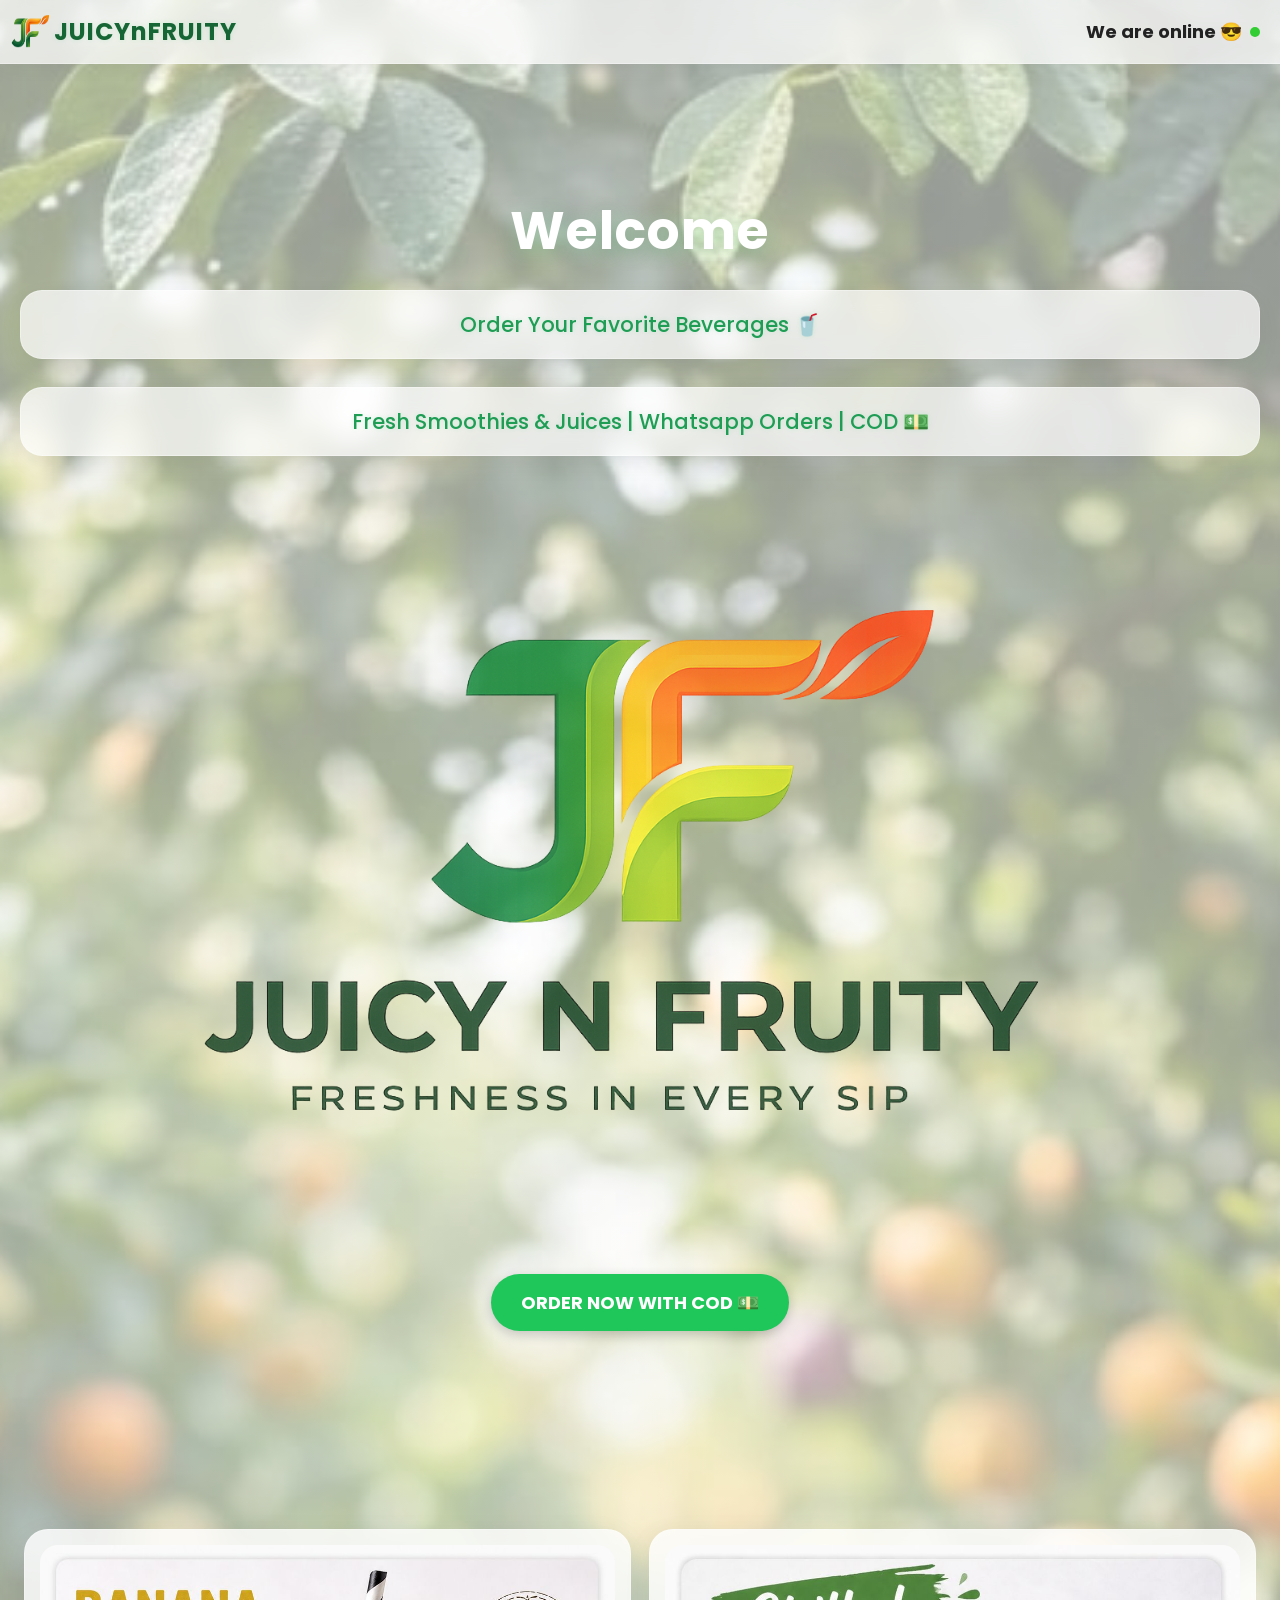
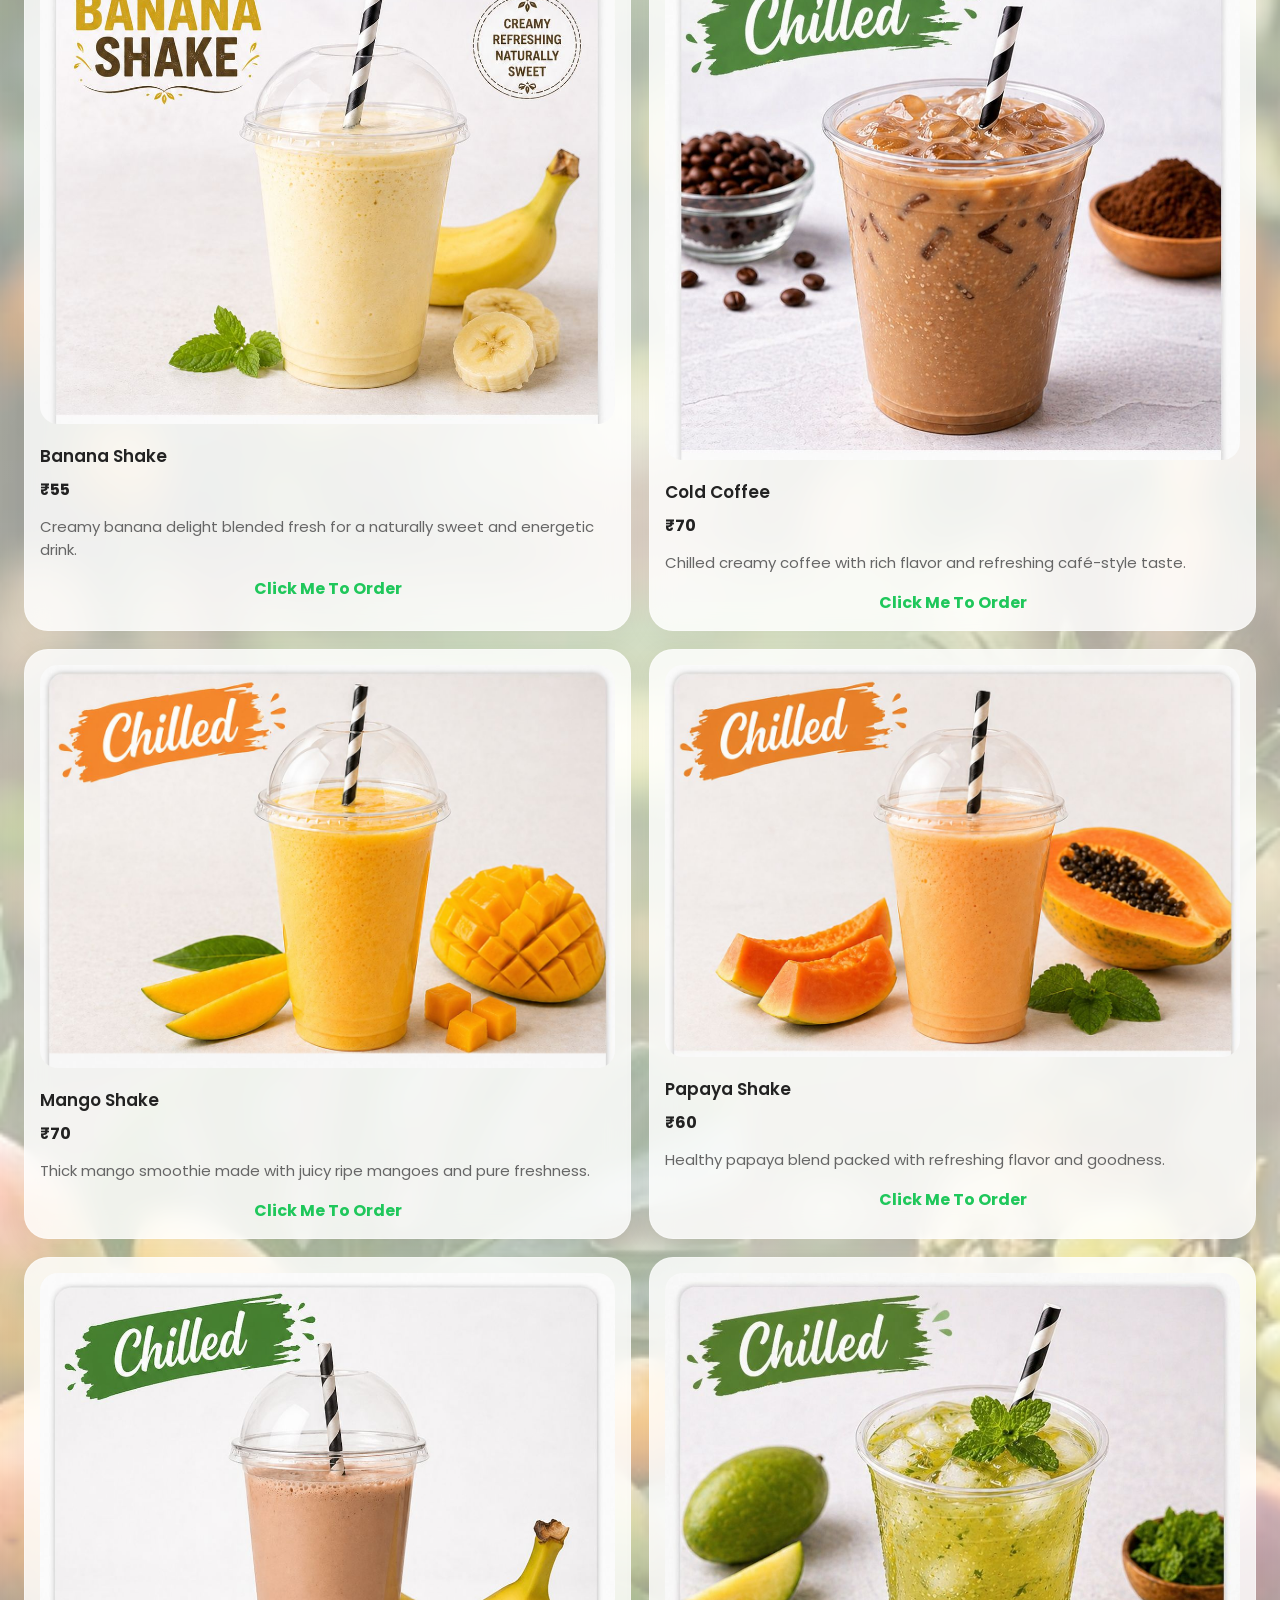
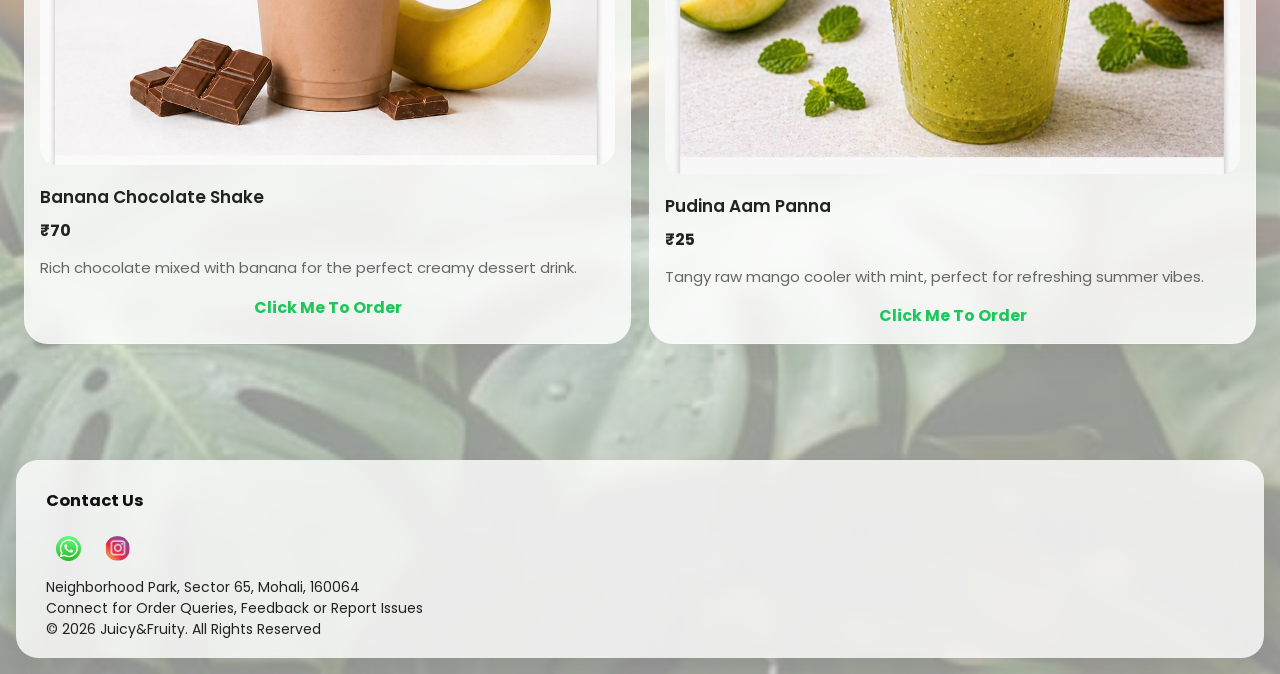
==== index.html @ a8dec579 "Update index.html" ====
<!DOCTYPE html>
<html lang="en">

<head>
  <meta charset="UTF-8" />
  <meta name="viewport" content="width=device-width, initial-scale=1.0" />

  <title>JuicynFruity</title>

  <link rel="icon" type="image/png" href="w.png">
  <link rel="stylesheet" type="text/css" href="page.css">

  <style>

    .hero-order-btn{
      display:inline-block;
      margin-top:20px;
      padding:15px 30px;
      background:#1fc75b;
      color:white;
      text-decoration:none;
      border-radius:40px;
      font-size:18px;
      font-weight:bold;
      transition:0.3s;
      box-shadow:0 4px 12px rgba(0,0,0,0.2);
    }

    .hero-order-btn:hover{
      background:#17ae4c;
      transform:scale(1.04);
    }

    .product-card{
      cursor:pointer;
      transition:0.3s;
    }

    .product-card:hover{
      transform:translateY(-6px);
    }

    .product-description{
      color:#666;
      font-size:15px;
      line-height:1.5;
      margin:10px 0;
    }

    .click-order{
      margin-top:15px;
      color:#1fc75b;
      font-weight:bold;
      text-align:center;
      font-size:16px;
    }

  </style>
</head>



<body>

  <!-- ===== Navbar ===== -->
  <header class="navbar">

    <a href="index.html">

      <img src="w.png" alt="Logo" class="logo-img">

      <h1 class="logo">JUICYnFRUITY</h1>

    </a>

    <nav class="nav-links">

      <h3>
        <span id="typing-test"></span>
        <span class="dot" id="dot"></span>
      </h3>

    </nav>

  </header>





  <!-- ===== Hero Section ===== -->
  <section class="hero">

    <div class="hero-content">

      <h2>Welcome</h2>

      <p>
        Order Your Favorite Beverages 🥤
      </p>

      <p>
        Fresh Smoothies & Juices |
        Whatsapp Orders |
        COD 💵
      </p>

      <div>
        <img src="mm.jpeg" alt="">
      </div>

      <!-- ORDER BUTTON AFTER LOGO -->
</br>
      <a href="/order/indexorderpage.html"      class="hero-order-btn"> ORDER NOW WITH COD 💵 </a>

    </div>

  </section>





  <!-- ===== Products Section ===== -->
  <main class="products-container">



    <!-- Banana Shake -->
    <div class="product-card"
         onclick="window.location.href='/order/indexorderpage.html'">

      <img src="banana.jpeg" alt="Banana Shake" />

      <h3>Banana Shake</h3>

      <p class="price">₹55</p>

      <p class="product-description">

        Creamy banana delight blended fresh
        for a naturally sweet and energetic drink.

      </p>

      <div class="click-order">

        Click Me To Order

      </div>

    </div>





    <!-- Cold Coffee -->
    <div class="product-card"
         onclick="window.location.href='/order/indexorderpage.html'">

      <img src="coldcoff.jpeg" alt="Cold Coffee" />

      <h3>Cold Coffee</h3>

      <p class="price">₹70</p>

      <p class="product-description">

        Chilled creamy coffee with rich flavor
        and refreshing café-style taste.

      </p>

      <div class="click-order">

        Click Me To Order

      </div>

    </div>





    <!-- Mango Shake -->
    <div class="product-card"
         onclick="window.location.href='/order/indexorderpage.html'">

      <img src="mango.jpeg" alt="Mango Shake" />

      <h3>Mango Shake</h3>

      <p class="price">₹70</p>

      <p class="product-description">

        Thick mango smoothie made with juicy
        ripe mangoes and pure freshness.

      </p>

      <div class="click-order">

        Click Me To Order

      </div>

    </div>





    <!-- Papaya Shake -->
    <div class="product-card"
         onclick="window.location.href='/order/indexorderpage.html'">

      <img src="papaya.jpeg" alt="Papaya Shake" />

      <h3>Papaya Shake</h3>

      <p class="price">₹60</p>

      <p class="product-description">

        Healthy papaya blend packed with
        refreshing flavor and goodness.

      </p>

      <div class="click-order">

        Click Me To Order

      </div>

    </div>





    <!-- Banana Chocolate Shake -->
    <div class="product-card"
         onclick="window.location.href='/order/indexorderpage.html'">

      <img src="chobanana.jpeg"
           alt="Banana Chocolate Shake" />

      <h3>Banana Chocolate Shake</h3>

      <p class="price">₹70</p>

      <p class="product-description">

        Rich chocolate mixed with banana
        for the perfect creamy dessert drink.

      </p>

      <div class="click-order">

        Click Me To Order

      </div>

    </div>





    <!-- Pudina Aam Panna -->
    <div class="product-card"
         onclick="window.location.href='/order/indexorderpage.html'">

      <img src="aam.jpeg"
           alt="Pudina Aam Panna" />

      <h3>Pudina Aam Panna</h3>

      <p class="price">₹25</p>

      <p class="product-description">

        Tangy raw mango cooler with mint,
        perfect for refreshing summer vibes.

      </p>

      <div class="click-order">

        Click Me To Order

      </div>

    </div>

  </main>






  <!-- ===== Footer ===== -->
  <footer>

    <div class="contact">

      <h3>Contact Us</h3>

      <a href="https://wa.me/9045469325">

        <img src="imae.png" alt="WhatsApp">

      </a>

      <a href="https://www.instagram.com/juicy.n.fruity?igsh=MWZiY3Z0aW5xc28zOA==">

        <img src="image.png" alt="Instagram">

      </a>

      <p>

        Neighborhood Park,
        Sector 65,
        Mohali,
        160064

        <br>

        Connect for Order Queries,
        Feedback or Report Issues

      </p>

      <p>

        © 2026 Juicy&Fruity.
        All Rights Reserved

      </p>

    </div>

  </footer>

  <script src="animation.js"></script>

</body>

</html>
---- page.css ----
/* ===== GOOGLE FONT ===== */
@import url('https://fonts.googleapis.com/css2?family=Poppins:wght@300;400;500;600;700&display=swap');

/* ===== RESET ===== */
*{
  margin:0;
  padding:0;
  box-sizing:border-box;

  font-family:"Poppins",sans-serif;

  transition:
    background 0.25s ease,
    transform 0.25s ease,
    box-shadow 0.25s ease;
}

html{
  scroll-behavior:smooth;
}

body{
  background:
    linear-gradient(
      rgba(255,255,255,0.58),
      rgba(255,255,255,0.58)
    ),
    url("bacl.jpeg?v=3");

  background-size:cover;
  background-position:center;
  background-repeat:no-repeat;
  background-attachment:scroll;

  color:#222;

  width:100%;
  min-height:100vh;

  overflow-x:hidden;
}

header,a{
  text-decoration:none;
}

/* ===== NAVBAR ===== */

.navbar{

  background:rgba(255,255,255,0.72);

  backdrop-filter:blur(12px);

  padding:14px 20px;

  display:flex;

  justify-content:space-between;

  align-items:center;

  border-bottom:1px solid rgba(255,255,255,0.3);

  box-shadow:
    0 4px 20px rgba(0,0,0,0.04);

  position:sticky;

  top:0;

  z-index:100;
}

/* ===== LOGO ===== */

.logo-img{
  width:42px;
  height:36px;
  vertical-align:middle;
  margin-top:-12px;
  margin-left:-12px;
}

.logo{

  display:inline-block;

  font-size:24px;

  font-weight:700;

  color:#166534;

  font-family:"Poppins",sans-serif;

  letter-spacing:1px;

  text-shadow:
    0 0 5px rgba(34,197,94,0.15);
}

/* ===== ONLINE STATUS ===== */

.nav-links h3{
  display:flex;
  align-items:center;
  font-size:18px;
  color:#222;
}

.dot{
  display:inline-block;

  width:10px;
  height:10px;

  background:limegreen;

  border-radius:50%;

  margin-left:8px;

  animation:blink 1s ease-in-out infinite;
}

@keyframes blink{
  0%,100%{
    opacity:1;
  }

  50%{
    opacity:0.3;
  }
}

/* ===== HERO ===== */

.hero{
  text-align:center;
  padding:10% 20px;
}

.hero-content h2{

  font-size:52px;

  font-weight:700;

  color:white;

  text-align:center;

  margin-bottom:20px;

  letter-spacing:1px;

  text-shadow:
    0 4px 20px rgba(34,197,94,0.22);
}

.hero-content p{

  background:rgba(255,255,255,0.72);

  backdrop-filter:blur(10px);

  border:1px solid rgba(255,255,255,0.35);

  font-size:21px;

  margin-bottom:28px;

  padding:18px;

  border-radius:22px;

  color:#1F9D55;

  font-weight:500;

  text-shadow:
    0 0 5px rgba(34,197,94,0.15);

  box-shadow:
    0 8px 24px rgba(0,0,0,0.05);
}

.hero-content img{
  width:100%;
  margin-top:-9px;
  margin-bottom:-80px;
  opacity:0.88;
  border-radius:28px;
}

/* ===== PRODUCTS ===== */

.products-container{
  display:grid;

  grid-template-columns:repeat(2,1fr);

  gap:18px;

  padding:70px 24px 100px 24px;
}

.product-card{

  background:rgba(255,255,255,0.82);

  backdrop-filter:blur(12px);

  border:1px solid rgba(255,255,255,0.3);

  padding:15px;

  border-radius:24px;

  box-shadow:
    0 8px 30px rgba(0,0,0,0.06);
}

.product-card:hover{

  transform:
    translateY(-6px)
    scale(1.01);

  box-shadow:
    0 12px 30px rgba(34,197,94,0.12);
}

.product-card img{
  width:100%;
  border-radius:18px;
  margin-bottom:12px;
}

.product-card h3{
  font-size:17px;
  margin-bottom:8px;
  font-weight:600;
}

.price{
  font-size:16px;
  font-weight:700;
  margin-bottom:14px;
}

/* ===== BUTTONS ===== */

.btn{

  display:inline-block;

  width:100%;

  padding:13px;

  background:
    linear-gradient(
      135deg,
      #22c55e,
      #16a34a
    );

  color:white;

  border:none;

  border-radius:16px;

  font-size:16px;

  font-weight:600;

  cursor:pointer;

  text-align:center;

  text-decoration:none;

  box-shadow:
    0 8px 20px rgba(34,197,94,0.25);
}

.btn:hover{

  transform:scale(1.03);

  box-shadow:
    0 10px 24px rgba(34,197,94,0.32);
}

/* ===== INPUTS ===== */

.inp:focus{

  transform:translateY(-4px);

  border-color:#22c55e;

  box-shadow:
    0 4px 14px rgba(34,197,94,0.2);

  transition:0.3s ease;
}

/* ===== AUTH ===== */

.auth-container{
  display:flex;
  justify-content:center;
  align-items:center;
  min-height:80vh;
  padding:20px;
}

.auth-box{

  background:rgba(255,255,255,0.82);

  backdrop-filter:blur(10px);

  width:100%;

  max-width:420px;

  padding:25px;

  border-radius:24px;

  box-shadow:
    0 8px 24px rgba(0,0,0,0.06);
}

.auth-box h2{
  font-size:26px;
  margin-bottom:8px;
}

.auth-box p{
  margin-bottom:18px;
  color:#555;
  font-size:14px;
}

.auth-box label{
  display:block;
  font-size:14px;
  margin-bottom:6px;
  font-weight:500;
}

.auth-box input{
  width:100%;
  padding:12px;
  margin-bottom:15px;
  border:1px solid #ddd;
  border-radius:12px;
  outline:none;
  font-size:14px;
}

/* ===== FOOTER ===== */

.footer{

  text-align:center;

  padding:18px;

  background:rgba(255,255,255,0.72);

  backdrop-filter:blur(10px);

  margin-top:30px;

  box-shadow:
    0 -2px 10px rgba(0,0,0,0.05);
}

/* ===== CONTACT ===== */

.contact{

  background:rgba(255,255,255,0.8);

  backdrop-filter:blur(10px);

  font-size:14px;

  border-radius:22px;

  padding:18px 30px;

  margin:16px;

  box-shadow:
    0 8px 20px rgba(0,0,0,0.05);
}

.contact img{
  border-radius:50%;
  margin:10px;
  width:25px;
  height:25px;
}

.contact h3{
  color:#111;
  margin-bottom:13px;
  padding-top:10px;
}

/* ===== RESPONSIVE ===== */

@media(max-width:900px){

  .hero-content h2{
    font-size:42px;
  }

  .hero-content p{
    font-size:18px;
  }

  .products-container{
    gap:15px;
    padding:50px 18px 80px 18px;
  }

  .product-card{
    padding:12px;
  }

  .nav-links h3{
    font-size:16px;
  }

  .logo{
    font-size:20px;
  }
}
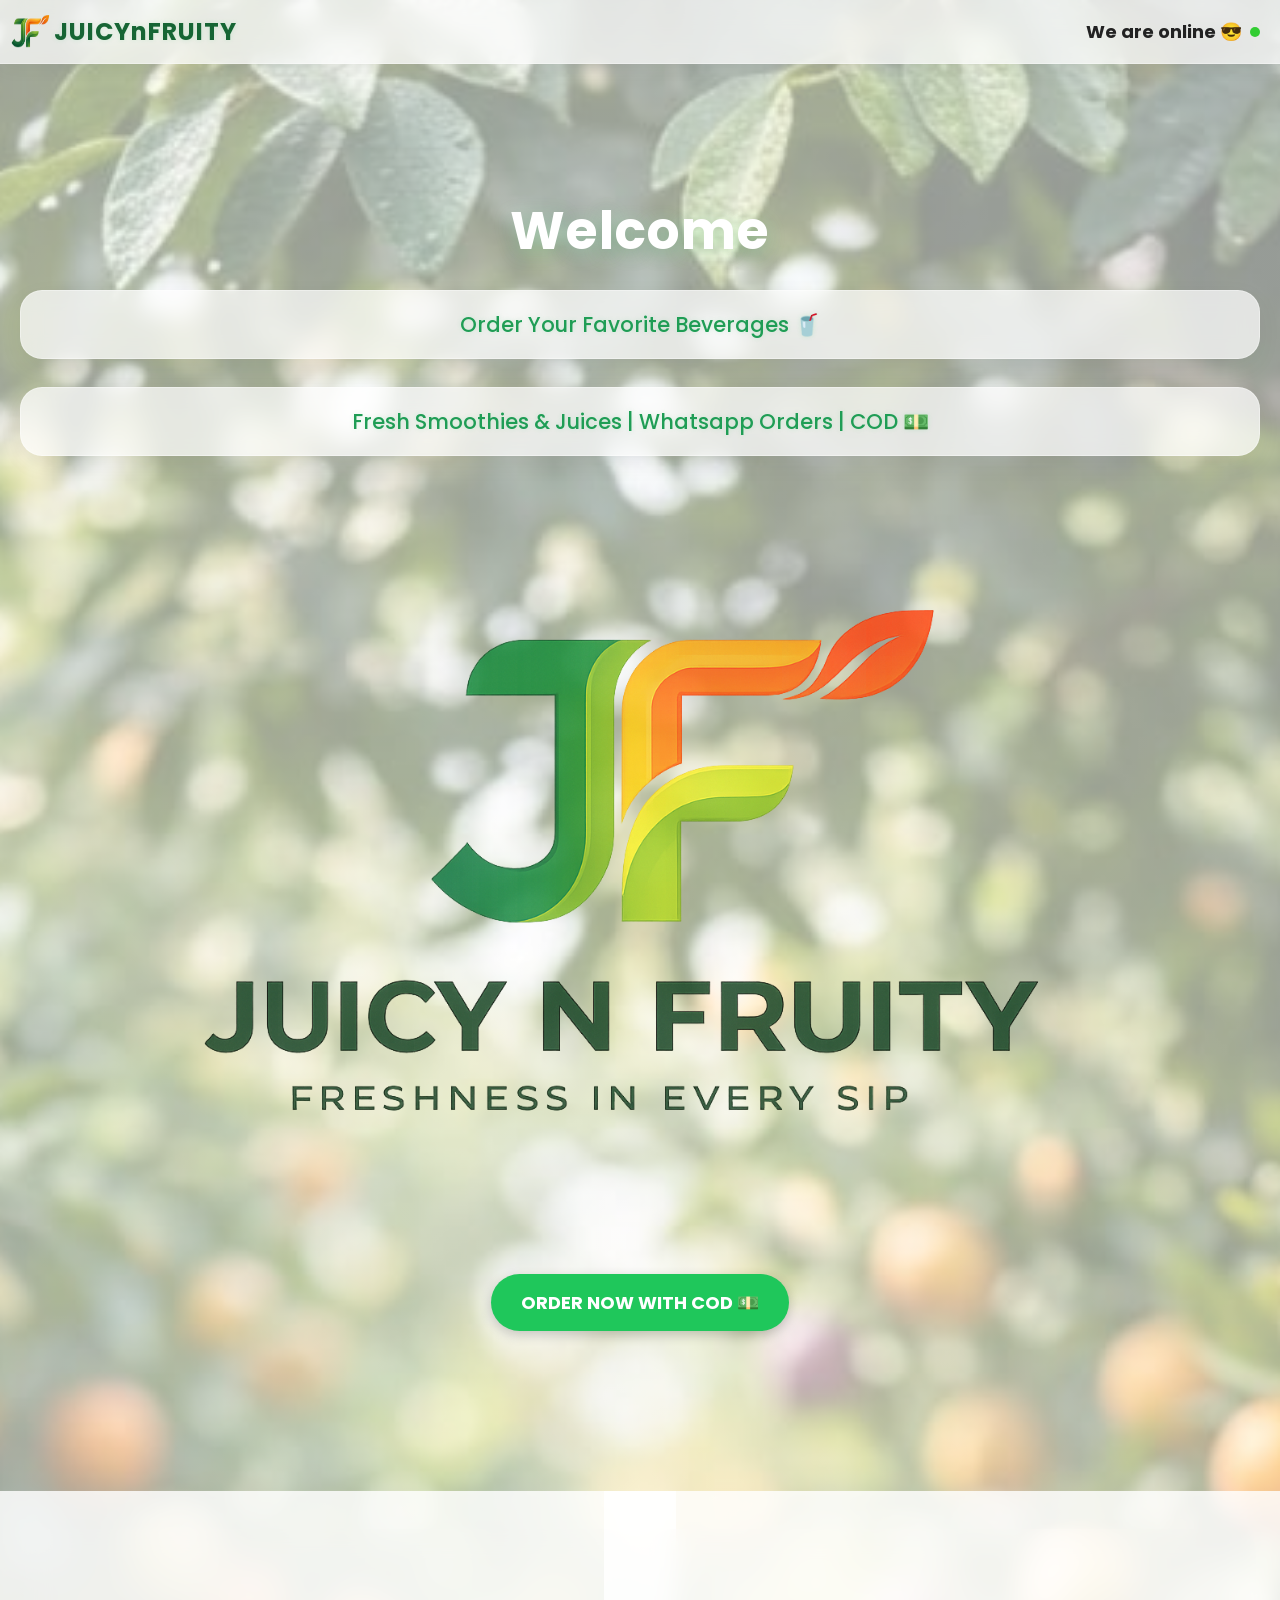
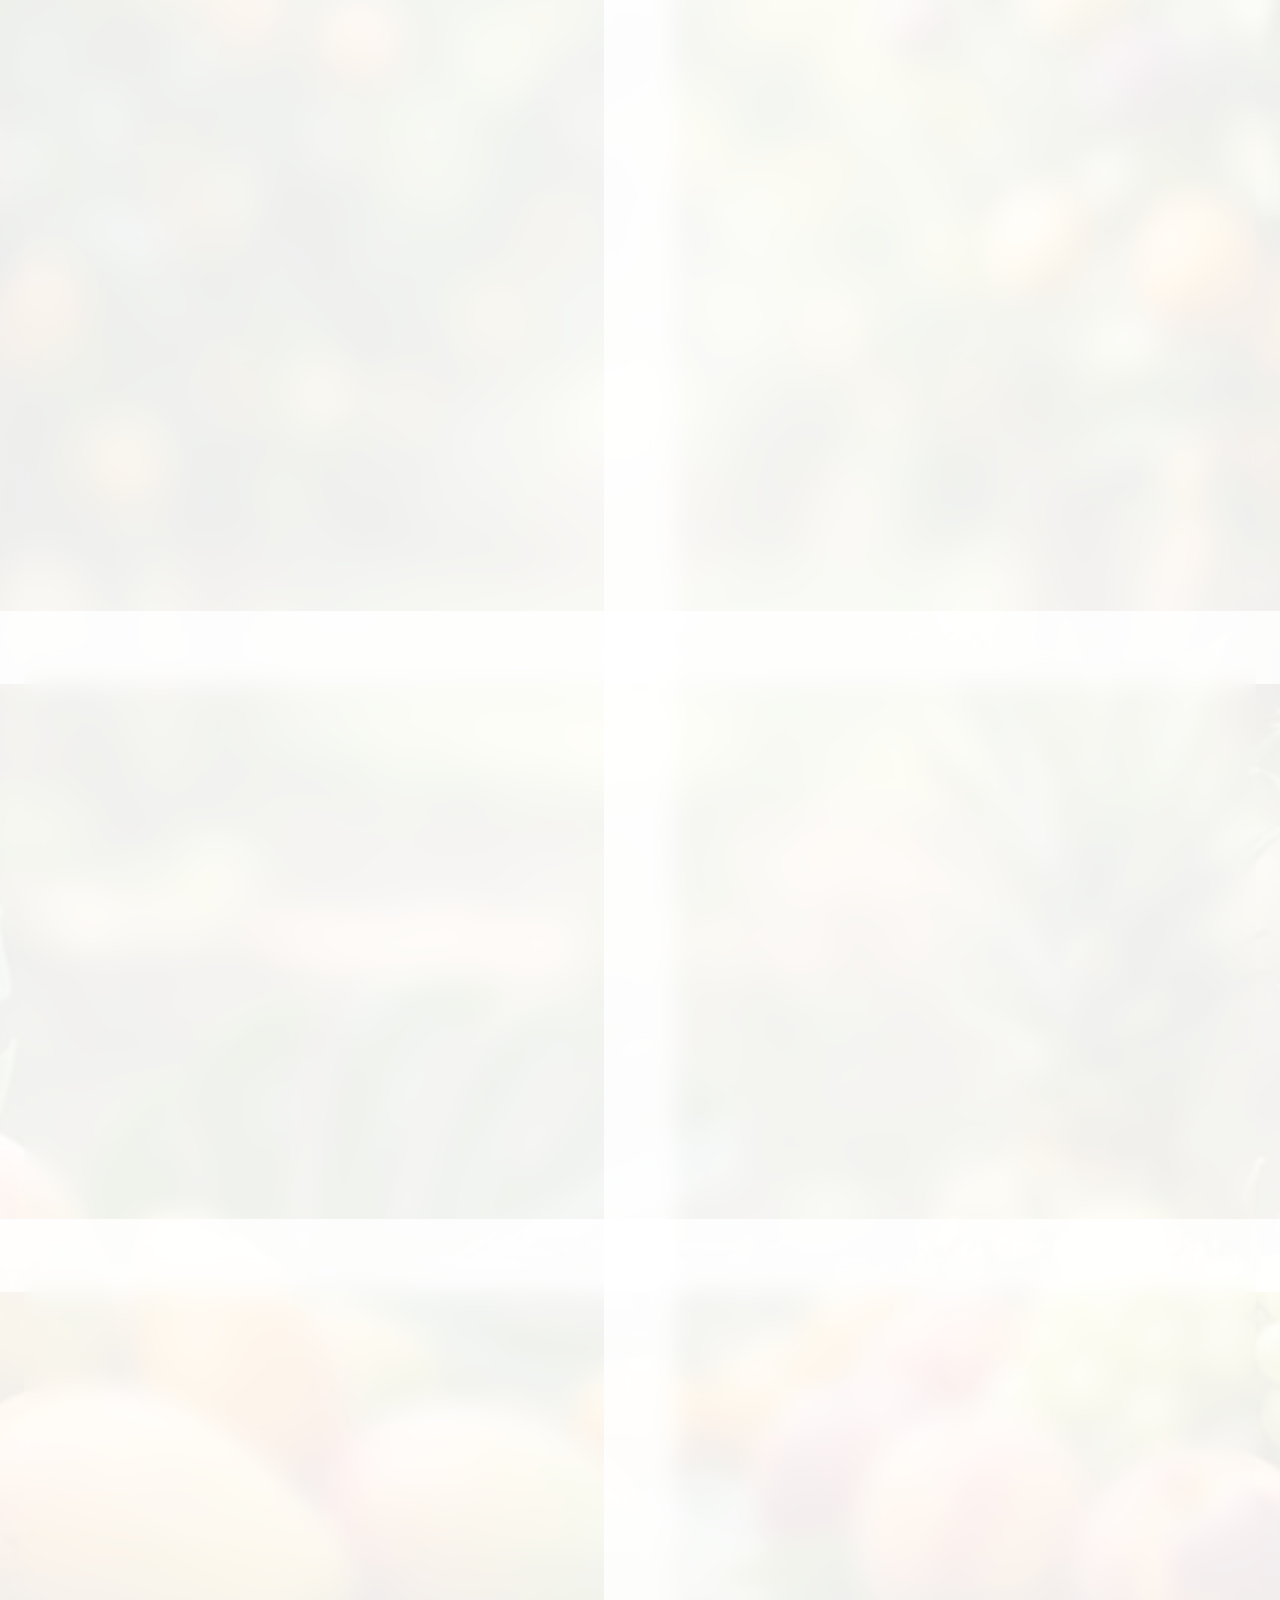
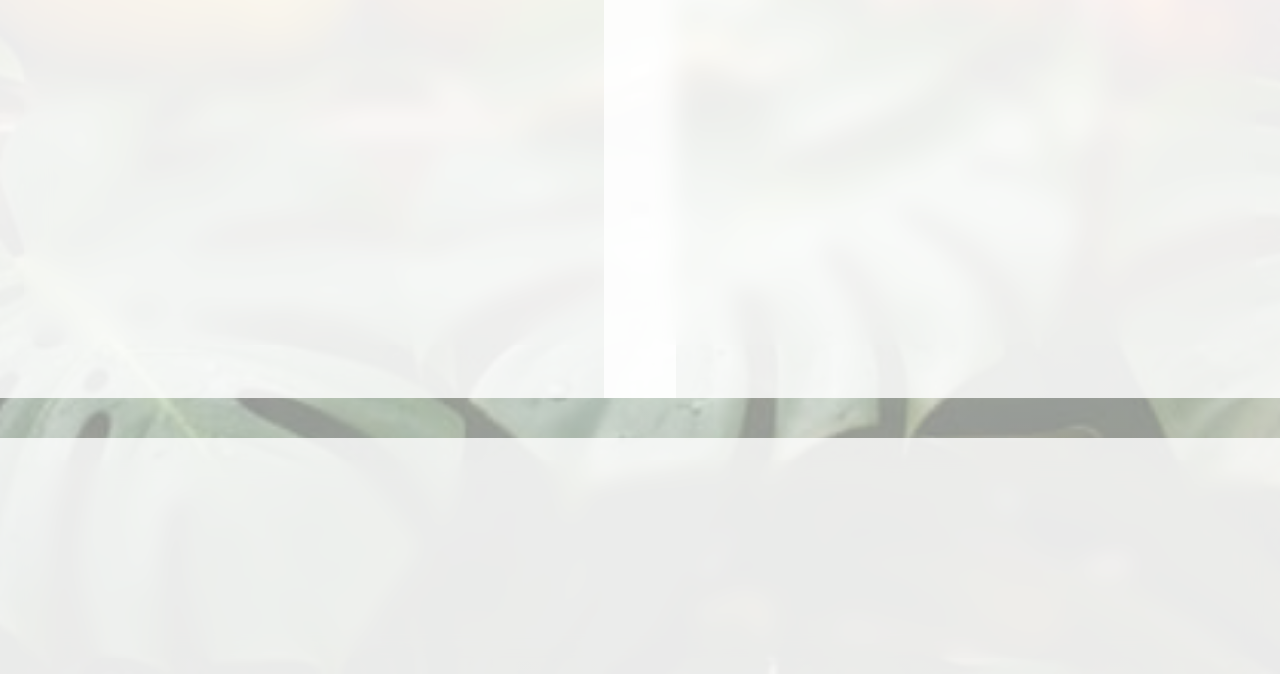
==== commit 7e8fafcf: "Update index.html" ====
--- a/index.html
+++ b/index.html
@@ -2,87 +2,176 @@
 <html lang="en">
 
 <head>
+
   <meta charset="UTF-8" />
-  <meta name="viewport" content="width=device-width, initial-scale=1.0" />
+
+  <meta name="viewport"
+        content="width=device-width, initial-scale=1.0" />
+
+
+  <meta http-equiv="Cache-Control"
+content="no-cache, no-store, must-revalidate">
+
+  <meta http-equiv="Pragma"
+content="no-cache">
+
+  <meta http-equiv="Expires"
+content="0">
 
   <title>JuicynFruity</title>
 
-  <link rel="icon" type="image/png" href="w.png">
-  <link rel="stylesheet" type="text/css" href="page.css">
+  <!-- PWA -->
+  <link rel="manifest" href="/manifest.json">
+
+  <meta name="theme-color"
+        content="#1fc75b">
+
+  <!-- ICON -->
+  <link rel="icon"
+        type="image/png"
+        href="w.png">
+
+  <!-- CSS -->
+  <link rel="stylesheet"
+        type="text/css"
+        href="page.css">
 
   <style>
 
     .hero-order-btn{
+
       display:inline-block;
+
       margin-top:20px;
+
       padding:15px 30px;
+
       background:#1fc75b;
+
       color:white;
+
       text-decoration:none;
+
       border-radius:40px;
+
       font-size:18px;
+
       font-weight:bold;
+
       transition:0.3s;
+
       box-shadow:0 4px 12px rgba(0,0,0,0.2);
     }
 
     .hero-order-btn:hover{
+
       background:#17ae4c;
+
       transform:scale(1.04);
     }
 
     .product-card{
+
       cursor:pointer;
+
       transition:0.3s;
     }
 
     .product-card:hover{
+
       transform:translateY(-6px);
     }
 
     .product-description{
+
       color:#666;
+
       font-size:15px;
+
       line-height:1.5;
+
       margin:10px 0;
     }
 
     .click-order{
+
       margin-top:15px;
+
       color:#1fc75b;
+
       font-weight:bold;
+
       text-align:center;
+
       font-size:16px;
     }
 
+    #installBtn{
+
+      display:none;
+
+      margin-top:15px;
+
+      padding:14px 24px;
+
+      border:none;
+
+      border-radius:40px;
+
+      background:#111;
+
+      color:white;
+
+      font-size:18px;
+
+      cursor:pointer;
+    }
+
   </style>
+
 </head>
 
 
 
+
+
 <body>
+
+
+
+
 
   <!-- ===== Navbar ===== -->
   <header class="navbar">
 
     <a href="index.html">
 
-      <img src="w.png" alt="Logo" class="logo-img">
-
-      <h1 class="logo">JUICYnFRUITY</h1>
+      <img src="w.png"
+           alt="Logo"
+           class="logo-img">
+
+      <h1 class="logo">
+
+        JUICYnFRUITY
+
+      </h1>
 
     </a>
 
     <nav class="nav-links">
 
       <h3>
+
         <span id="typing-test"></span>
+
         <span class="dot" id="dot"></span>
+
       </h3>
 
     </nav>
 
   </header>
+
 
 
 
@@ -95,27 +184,64 @@
 
       <h2>Welcome</h2>
 
+
+
+
+
+      <!-- INSTALL BUTTON -->
+      <button id="installBtn"
+              onclick="installApp()">
+
+        Add To Home Screen 📲
+
+      </button>
+
+
+
+
+
       <p>
+
         Order Your Favorite Beverages 🥤
+
       </p>
 
       <p>
+
         Fresh Smoothies & Juices |
         Whatsapp Orders |
         COD 💵
-      </p>
+
+      </p>
+
+
+
+
 
       <div>
+
         <img src="mm.jpeg" alt="">
-      </div>
-
-      <!-- ORDER BUTTON AFTER LOGO -->
-</br>
-      <a href="/order/indexorderpage.html"      class="hero-order-btn"> ORDER NOW WITH COD 💵 </a>
+
+      </div>
+
+
+
+
+
+      <!-- ORDER BUTTON -->
+      <br>
+
+      <a href="/order/indexorderpage.html"
+         class="hero-order-btn">
+
+         ORDER NOW WITH COD 💵
+
+      </a>
 
     </div>
 
   </section>
+
 
 
 
@@ -130,7 +256,8 @@
     <div class="product-card"
          onclick="window.location.href='/order/indexorderpage.html'">
 
-      <img src="banana.jpeg" alt="Banana Shake" />
+      <img src="banana.jpeg"
+           alt="Banana Shake" />
 
       <h3>Banana Shake</h3>
 
@@ -159,7 +286,8 @@
     <div class="product-card"
          onclick="window.location.href='/order/indexorderpage.html'">
 
-      <img src="coldcoff.jpeg" alt="Cold Coffee" />
+      <img src="coldcoff.jpeg"
+           alt="Cold Coffee" />
 
       <h3>Cold Coffee</h3>
 
@@ -188,7 +316,8 @@
     <div class="product-card"
          onclick="window.location.href='/order/indexorderpage.html'">
 
-      <img src="mango.jpeg" alt="Mango Shake" />
+      <img src="mango.jpeg"
+           alt="Mango Shake" />
 
       <h3>Mango Shake</h3>
 
@@ -217,7 +346,8 @@
     <div class="product-card"
          onclick="window.location.href='/order/indexorderpage.html'">
 
-      <img src="papaya.jpeg" alt="Papaya Shake" />
+      <img src="papaya.jpeg"
+           alt="Papaya Shake" />
 
       <h3>Papaya Shake</h3>
 
@@ -314,13 +444,15 @@
 
       <a href="https://wa.me/9045469325">
 
-        <img src="imae.png" alt="WhatsApp">
+        <img src="imae.png"
+             alt="WhatsApp">
 
       </a>
 
       <a href="https://www.instagram.com/juicy.n.fruity?igsh=MWZiY3Z0aW5xc28zOA==">
 
-        <img src="image.png" alt="Instagram">
+        <img src="image.png"
+             alt="Instagram">
 
       </a>
 
@@ -349,8 +481,113 @@
 
   </footer>
 
+
+
+
+
+
+  <!-- JS -->
   <script src="animation.js"></script>
 
+
+
+
+
+  <!-- SERVICE WORKER -->
+  <script>
+
+    if('serviceWorker' in navigator){
+
+      window.addEventListener('load', ()=>{
+
+        navigator.serviceWorker
+        .register('/sw.js')
+
+        .then(()=>{
+
+          console.log(
+          "Service Worker Registered"
+          );
+
+        })
+
+        .catch((err)=>{
+
+          console.log(err);
+
+        });
+
+      });
+
+    }
+
+  </script>
+
+
+
+
+
+  <!-- INSTALL APP -->
+  <script>
+
+    let deferredPrompt;
+
+    window.addEventListener(
+
+      'beforeinstallprompt',
+
+      (e)=>{
+
+        e.preventDefault();
+
+        deferredPrompt = e;
+
+        console.log(
+        "Install Available"
+        );
+
+        const installBtn =
+        document.getElementById(
+        "installBtn"
+        );
+
+        if(installBtn){
+
+          installBtn.style.display =
+          "inline-block";
+
+        }
+
+      }
+
+    );
+
+
+
+
+
+    async function installApp(){
+
+      if(!deferredPrompt){
+
+        alert(
+        "Install option not available yet. Refresh and try again."
+        );
+
+        return;
+      }
+
+      deferredPrompt.prompt();
+
+      const choice =
+      await deferredPrompt.userChoice;
+
+      console.log(choice);
+
+    }
+
+  </script>
+
 </body>
 
 </html>
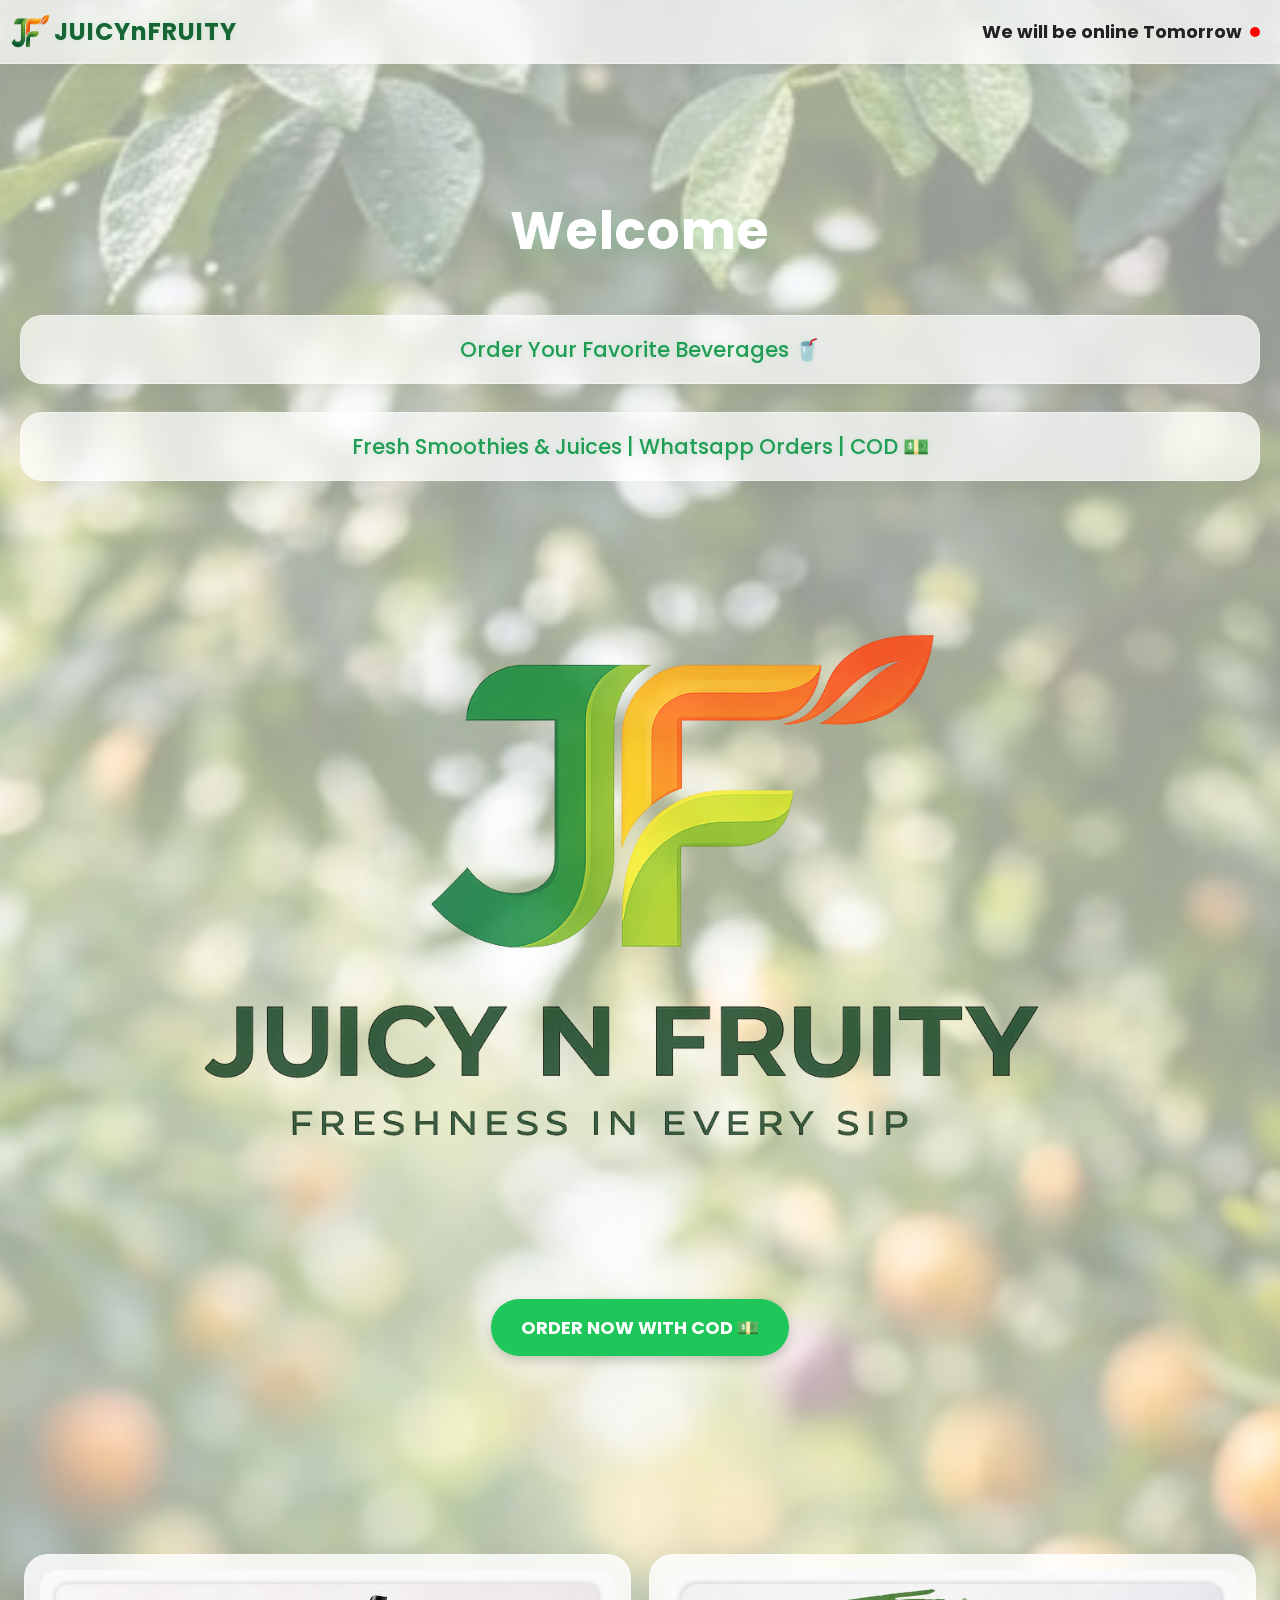
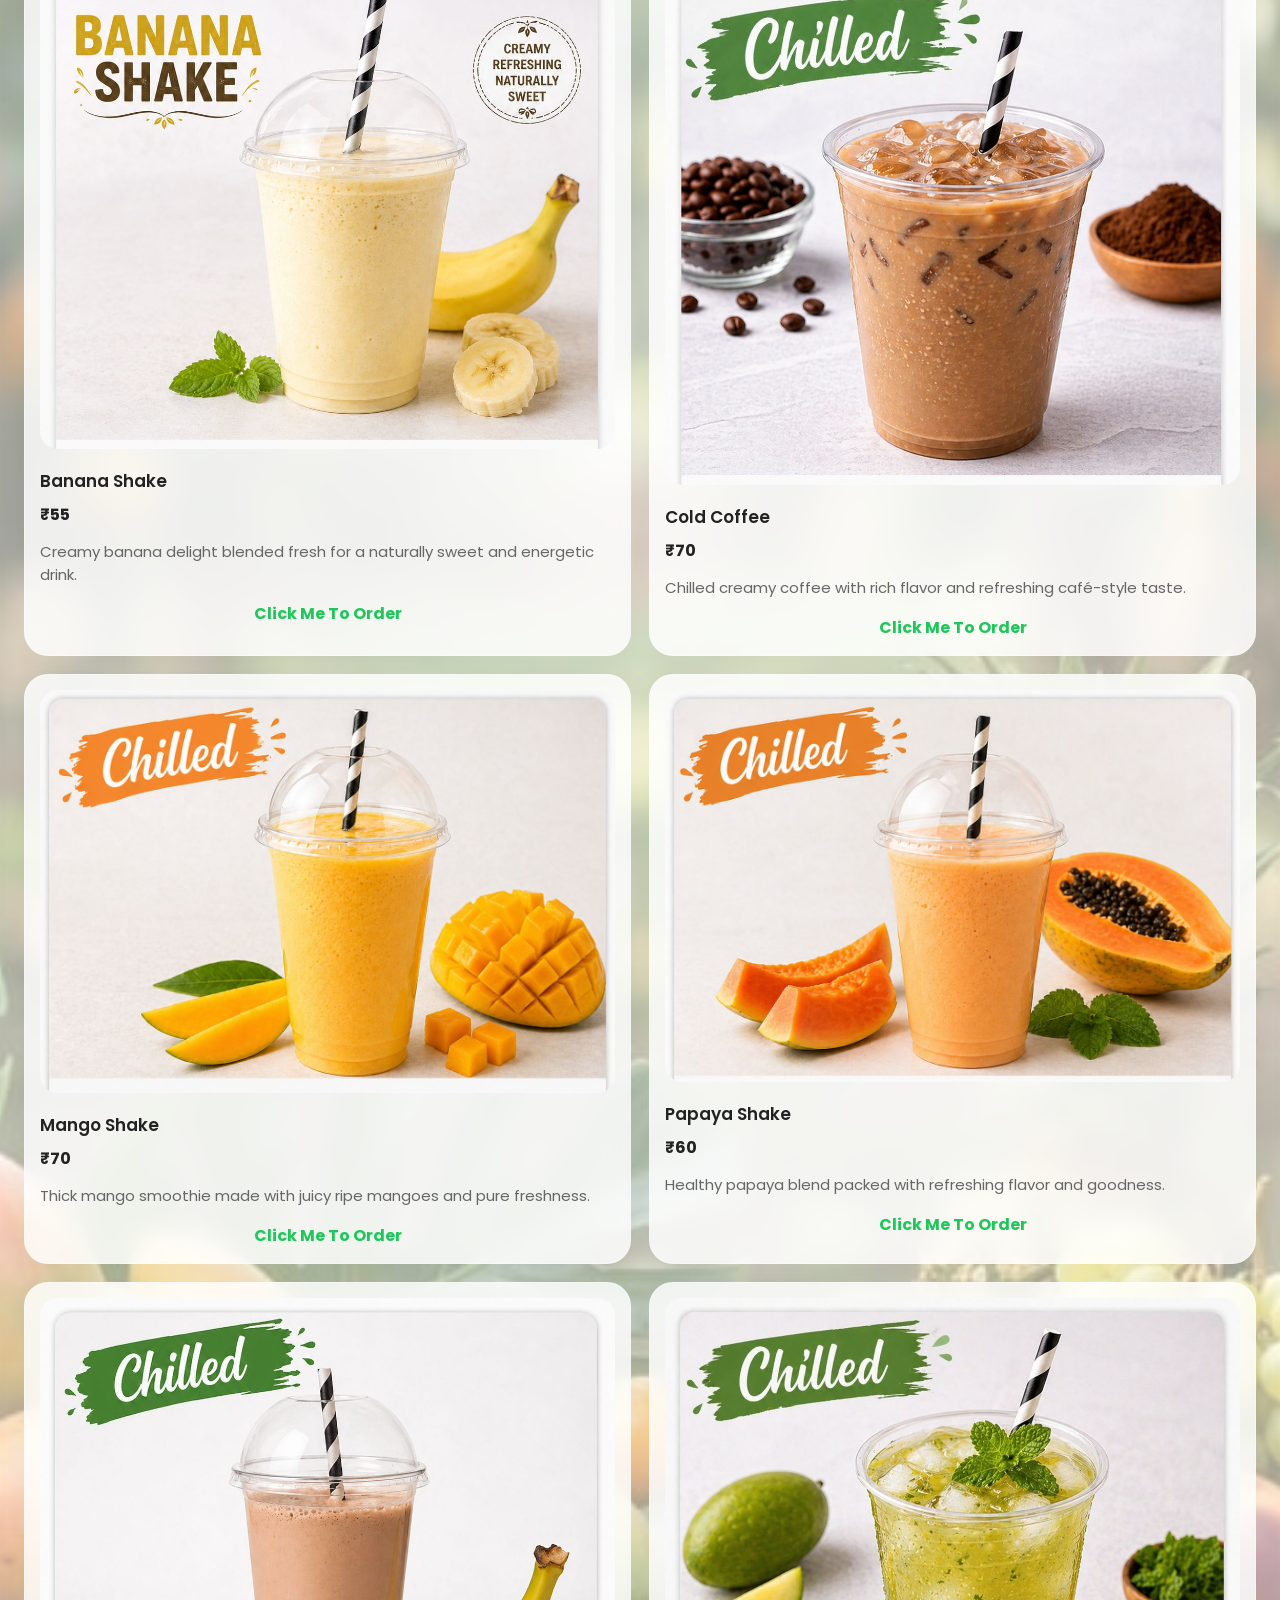
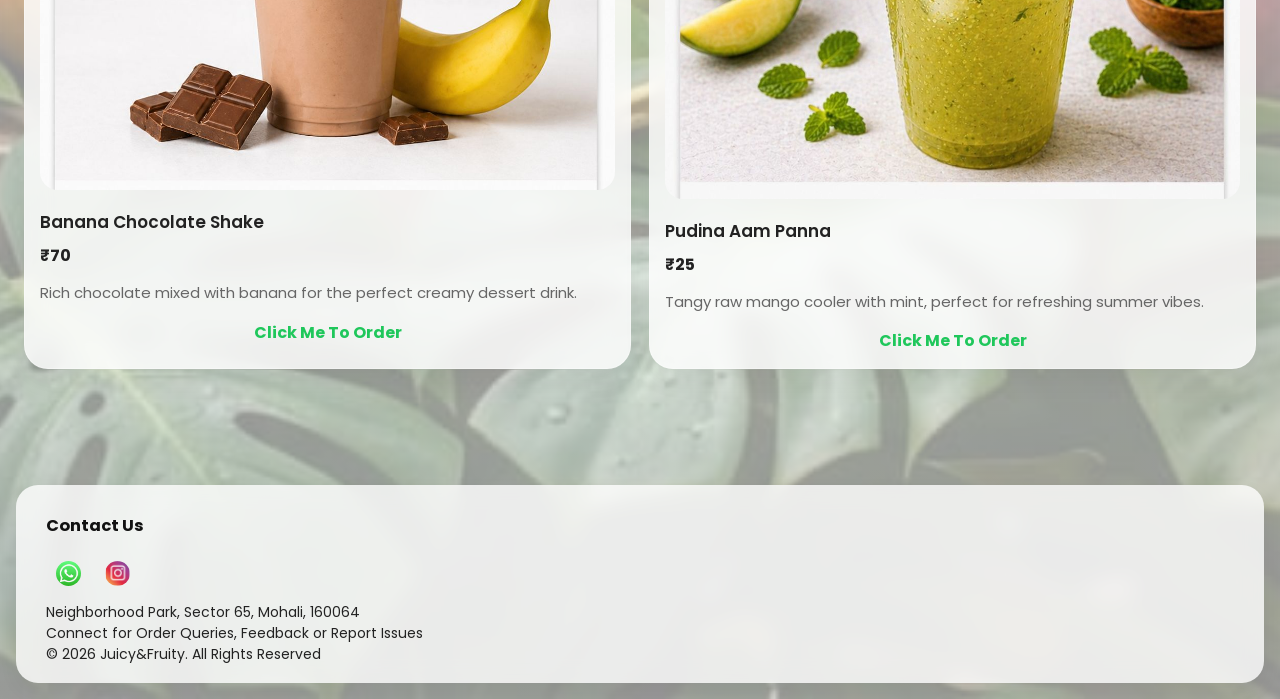
==== commit 4c37c61a: "Update index.html" ====
--- a/index.html
+++ b/index.html
@@ -184,7 +184,7 @@
 
       <h2>Welcome</h2>
 
-
+</br>
 
 
 
@@ -192,7 +192,7 @@
       <button id="installBtn"
               onclick="installApp()">
 
-        Add To Home Screen 📲
+        Install our app 📲
 
       </button>
 
